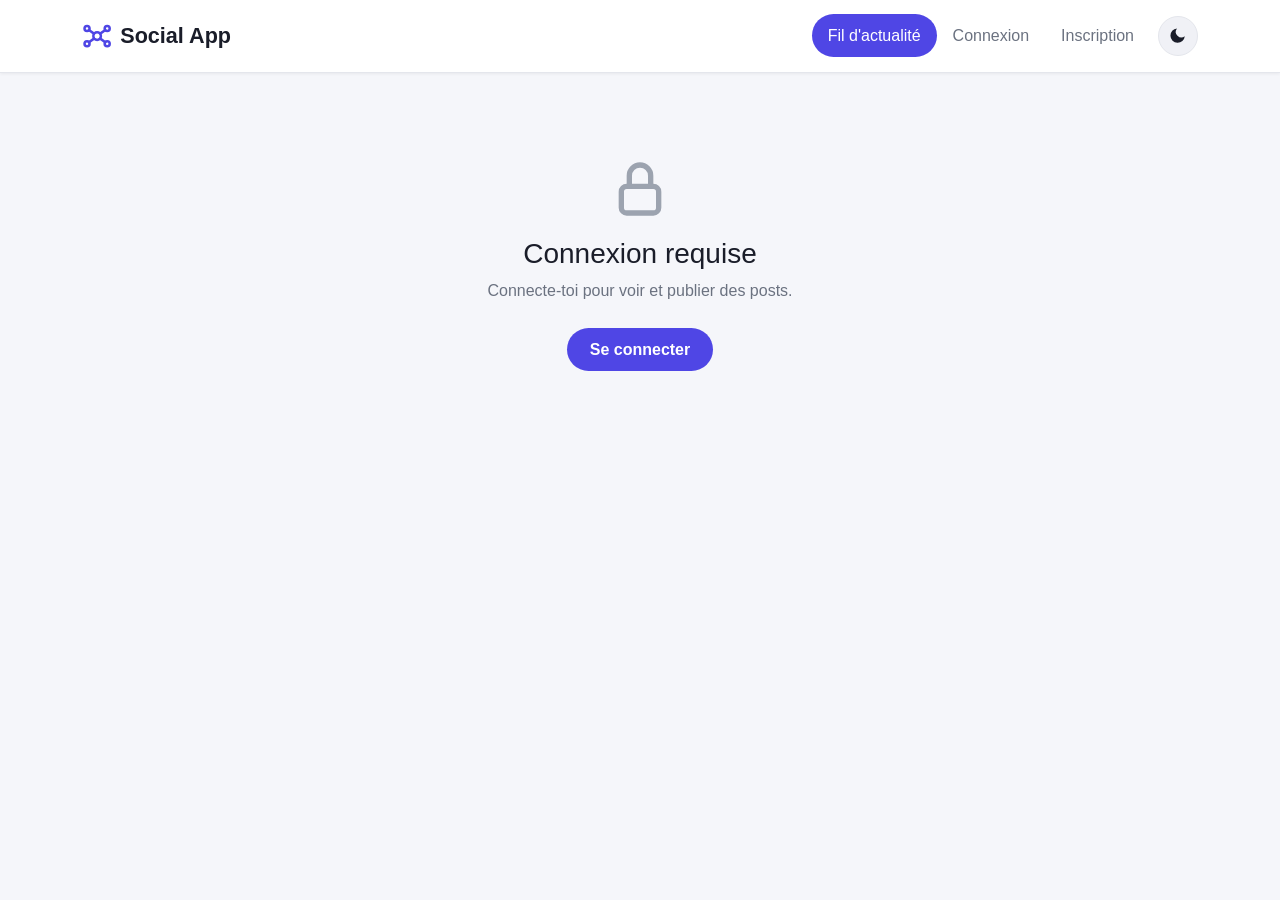
==== frontend/index.html @ 0355a9b8 "Remplacement des icones par des SVG inline (fini le probleme de chargement lent)" ====
<!DOCTYPE html>
<html lang="fr">
<head>
    <meta charset="UTF-8" />
    <meta name="viewport" content="width=device-width, initial-scale=1.0" />
    <title>Fil d'actualité - Social App</title>
    <script>
        (function() {
            const saved = localStorage.getItem('theme') || 'light';
            document.documentElement.setAttribute('data-theme', saved);
        })();
    </script>
    <link href="https://cdn.jsdelivr.net/npm/bootstrap@5.3.0/dist/css/bootstrap.min.css" rel="stylesheet" />
    <link rel="stylesheet" href="css/style.css" />
</head>
<body>

    <nav class="navbar navbar-expand-lg">
        <div class="container">
            <a class="navbar-brand" href="index.html">
                <span class="icon" data-icon="hub"></span> Social App
            </a>
            <button class="navbar-toggler" type="button" data-bs-toggle="collapse" data-bs-target="#navbarNav">
                <span class="navbar-toggler-icon"></span>
            </button>
            <div class="collapse navbar-collapse" id="navbarNav">
                <ul class="navbar-nav ms-auto align-items-center">
                    <li class="nav-item"><a class="nav-link active" href="index.html">Fil d'actualité</a></li>
                    <li class="nav-item" id="profile-link"><a class="nav-link" href="profile.html">Mon profil</a></li>
                    <li class="nav-item" id="login-link"><a class="nav-link" href="login.html">Connexion</a></li>
                    <li class="nav-item" id="register-link"><a class="nav-link" href="register.html">Inscription</a></li>
                    <li class="nav-item" id="logout-link" style="display:none;"><a class="nav-link" href="#" id="logoutBtn">Déconnexion</a></li>
                    <li class="nav-item">
                        <button class="theme-toggle-btn ms-2" id="themeToggleBtn" title="Changer de theme">
                            <span class="icon" data-icon="dark_mode" id="themeIcon"></span>
                        </button>
                    </li>
                </ul>
            </div>
        </div>
    </nav>

    <main class="container my-4" style="max-width: 680px;">
        <div id="auth-required" class="empty-state d-none">
            <span class="icon" data-icon="lock" style="width:4rem;height:4rem;color:var(--text-light);margin:0 auto 1rem;"></span>
            <h3>Connexion requise</h3>
            <p>Connecte-toi pour voir et publier des posts.</p>
            <a href="login.html" class="btn btn-primary mt-2">Se connecter</a>
        </div>

        <div id="feed-content" class="d-none">
            <div class="create-post-box">
                <textarea id="postContent" placeholder="Quoi de neuf ?"></textarea>
                <div class="create-post-footer">
                    <button class="btn btn-primary" id="publishBtn">
                        <span class="icon" data-icon="send"></span> Publier
                    </button>
                </div>
            </div>

            <div id="loading-state" class="text-center py-4">
                <div class="spinner-border"></div>
            </div>

            <div id="posts-list"></div>

            <div id="no-posts" class="empty-state d-none">
                <span class="icon" data-icon="chat_bubble" style="width:4rem;height:4rem;color:var(--text-light);margin:0 auto 1rem;"></span>
                <h3>Aucun post pour l'instant</h3>
                <p>Suis des utilisateurs ou publie ton premier post !</p>
            </div>
        </div>
    </main>

    <script src="https://cdn.jsdelivr.net/npm/bootstrap@5.3.0/dist/js/bootstrap.bundle.min.js"></script>
    <script type="module">
        import { isAuthenticated, logout } from './js/auth.js';
        import { loadFeed, createPost, likePost, unlikePost, addComment } from './js/posts.js';
        import { initTheme, toggleTheme, updateThemeIcon } from './js/theme.js';
        import { renderIcons } from './js/icons.js';

        const currentTheme = initTheme();
        const themeIcon = document.getElementById('themeIcon');
        updateThemeIcon(themeIcon, currentTheme);
        document.getElementById('themeToggleBtn').addEventListener('click', () => {
            updateThemeIcon(themeIcon, toggleTheme());
        });

        function updateAuthUI() {
            const isAuth = isAuthenticated();
            document.getElementById('login-link').style.display = isAuth ? 'none' : 'block';
            document.getElementById('register-link').style.display = isAuth ? 'none' : 'block';
            document.getElementById('profile-link').style.display = isAuth ? 'block' : 'none';
            document.getElementById('logout-link').style.display = isAuth ? 'block' : 'none';
            document.getElementById('auth-required').classList.toggle('d-none', isAuth);
            document.getElementById('feed-content').classList.toggle('d-none', !isAuth);
        }

        document.getElementById('logoutBtn')?.addEventListener('click', (e) => {
            e.preventDefault();
            logout();
            window.location.href = 'index.html';
        });

        function timeAgo(dateStr) {
            const diff = Math.floor((Date.now() - new Date(dateStr)) / 1000);
            if (diff < 60) return "à l'instant";
            if (diff < 3600) return `il y a ${Math.floor(diff / 60)} min`;
            if (diff < 86400) return `il y a ${Math.floor(diff / 3600)} h`;
            return new Date(dateStr).toLocaleDateString();
        }

        function initials(name) {
            return name.split(' ').map(n => n[0]).join('').substring(0, 2).toUpperCase();
        }

        function renderPost(post) {
            const avatarHtml = post.author_avatar
                ? `<img src="${post.author_avatar}" class="post-avatar" style="object-fit:cover;">`
                : `<div class="post-avatar">${initials(post.author_name)}</div>`;

            return `
                <div class="post-card" data-post-id="${post.id}">
                    <div class="post-header">
                        ${avatarHtml}
                        <div>
                            <div class="post-author">${post.author_name}</div>
                            <div class="post-date">${timeAgo(post.created_at)}</div>
                        </div>
                    </div>
                    <div class="post-content">${post.content}</div>
                    <div class="post-actions">
                        <button class="post-action-btn like-btn ${post.is_liked ? 'liked' : ''}" data-id="${post.id}">
                            <span class="icon" data-icon="${post.is_liked ? 'favorite_filled' : 'favorite'}"></span>
                            <span class="likes-count">${post.likes_count}</span>
                        </button>
                        <button class="post-action-btn toggle-comments-btn" data-id="${post.id}">
                            <span class="icon" data-icon="chat_bubble"></span>
                            <span>${post.comments.length}</span>
                        </button>
                    </div>
                    <div class="comments-section d-none" id="comments-${post.id}">
                        ${post.comments.map(c => `
                            <div class="comment-item">
                                <span class="comment-author">${c.author_name}</span> ${c.content}
                            </div>
                        `).join('')}
                        <div class="comment-form">
                            <input type="text" placeholder="Ajouter un commentaire..." class="comment-input" data-id="${post.id}">
                            <button class="submit-comment-btn" data-id="${post.id}">
                                <span class="icon" data-icon="send"></span>
                            </button>
                        </div>
                    </div>
                </div>
            `;
        }

        function attachPostEvents() {
            document.querySelectorAll('.like-btn').forEach(btn => {
                btn.addEventListener('click', async () => {
                    const id = btn.dataset.id;
                    const isLiked = btn.classList.contains('liked');
                    const countSpan = btn.querySelector('.likes-count');
                    const iconSpan = btn.querySelector('.icon');
                    let count = parseInt(countSpan.textContent);

                    if (isLiked) {
                        await unlikePost(id);
                        btn.classList.remove('liked');
                        iconSpan.dataset.icon = 'favorite';
                        countSpan.textContent = count - 1;
                    } else {
                        await likePost(id);
                        btn.classList.add('liked');
                        iconSpan.dataset.icon = 'favorite_filled';
                        countSpan.textContent = count + 1;
                    }
                    renderIcons(btn);
                });
            });

            document.querySelectorAll('.toggle-comments-btn').forEach(btn => {
                btn.addEventListener('click', () => {
                    const section = document.getElementById(`comments-${btn.dataset.id}`);
                    section.classList.toggle('d-none');
                });
            });

            document.querySelectorAll('.submit-comment-btn').forEach(btn => {
                btn.addEventListener('click', async () => {
                    const id = btn.dataset.id;
                    const input = document.querySelector(`.comment-input[data-id="${id}"]`);
                    const content = input.value.trim();
                    if (!content) return;

                    const success = await addComment(id, content);
                    if (success) {
                        input.value = '';
                        await refreshFeed();
                    }
                });
            });
        }

        async function refreshFeed() {
            const posts = await loadFeed();
            const container = document.getElementById('posts-list');
            const noPosts = document.getElementById('no-posts');

            document.getElementById('loading-state').classList.add('d-none');

            if (!posts || posts.length === 0) {
                container.innerHTML = '';
                noPosts.classList.remove('d-none');
                return;
            }
            noPosts.classList.add('d-none');
            container.innerHTML = posts.map(renderPost).join('');
            renderIcons(container);
            attachPostEvents();
        }

        document.getElementById('publishBtn').addEventListener('click', async () => {
            const textarea = document.getElementById('postContent');
            const content = textarea.value.trim();
            if (!content) return;

            const btn = document.getElementById('publishBtn');
            btn.disabled = true;

            const result = await createPost(content);
            btn.disabled = false;

            if (result.success) {
                textarea.value = '';
                await refreshFeed();
            }
        });

        async function init() {
            updateAuthUI();
            renderIcons();
            if (isAuthenticated()) {
                await refreshFeed();
            }
        }

        init();
    </script>
</body>
</html>
---- frontend/css/style.css ----
:root {
    --bg: #f5f6fa;
    --surface: #ffffff;
    --surface-hover: #f0f1f6;
    --border: #e4e6ec;
    --border-strong: #d4d7e0;

    --accent: #4f46e5;
    --accent-dark: #4338ca;
    --accent-light: #eef0ff;
    --accent2: #14b8a6;

    --success: #10b981;
    --danger: #ef4444;

    --text: #1a1d29;
    --text-secondary: #6b7280;
    --text-light: #9ca3af;

    --shadow-sm: 0 1px 3px rgba(0,0,0,0.06);
    --shadow-md: 0 8px 24px rgba(79,70,229,0.10);
    --shadow-lg: 0 16px 40px rgba(79,70,229,0.14);
    --radius-sm: 10px;
    --radius-md: 16px;
    --radius-lg: 22px;
}

[data-theme="dark"] {
    --bg: #0f1117;
    --surface: #171a23;
    --surface-hover: #1f2330;
    --border: #2a2e3b;
    --border-strong: #3a3f4f;

    --accent: #818cf8;
    --accent-dark: #6366f1;
    --accent-light: #22263a;
    --accent2: #2dd4bf;

    --success: #34d399;
    --danger: #f87171;

    --text: #f3f4f6;
    --text-secondary: #9ca3af;
    --text-light: #6b7280;

    --shadow-sm: 0 1px 3px rgba(0,0,0,0.3);
    --shadow-md: 0 8px 24px rgba(0,0,0,0.35);
    --shadow-lg: 0 16px 40px rgba(0,0,0,0.45);
}

* { margin:0; padding:0; box-sizing:border-box; }
html, body { height:100%; }

body {
    font-family: 'Segoe UI', -apple-system, BlinkMacSystemFont, Roboto, sans-serif;
    background: var(--bg);
    color: var(--text);
    display: flex;
    flex-direction: column;
    min-height: 100vh;
    line-height: 1.6;
    transition: background 0.3s ease, color 0.3s ease;
}

main { flex:1; }
a { text-decoration:none; }



   .icon {
    display: inline-flex;
    align-items: center;
    justify-content: center;
    width: 1.2em;
    height: 1.2em;
    flex-shrink: 0;
}
.icon svg { width: 100%; height: 100%; }
.navbar-brand .icon { color: var(--accent); width: 1.4em; height: 1.4em; }
.post-action-btn.liked { color: #e0245e; }

/* NAVBAR */
.navbar {
    background: var(--surface) !important;
    border-bottom: 1px solid var(--border);
    padding: 0.85rem 0;
    box-shadow: var(--shadow-sm);
    transition: background 0.3s ease, border-color 0.3s ease;
}
.navbar-brand {
    font-weight: 800;
    font-size: 1.35rem;
    color: var(--text) !important;
    display: inline-flex;
    align-items: center;
    gap: 0.5rem;
}
.navbar-brand .material-symbols-outlined { color: var(--accent); font-size: 1.5rem; }

.nav-link {
    color: var(--text-secondary) !important;
    font-weight: 500;
    padding: 0.55rem 1rem !important;
    border-radius: 30px;
    transition: all 0.2s ease;
}
.nav-link:hover { color: var(--text) !important; background: var(--surface-hover); }
.nav-link.active { color: #fff !important; background: var(--accent); }

.navbar-toggler { border-color: var(--border-strong) !important; }
[data-theme="dark"] .navbar-toggler-icon { filter: invert(1); }

.theme-toggle-btn {
    background: var(--surface-hover);
    border: 1px solid var(--border);
    color: var(--text);
    width: 40px;
    height: 40px;
    border-radius: 50%;
    display: flex;
    align-items: center;
    justify-content: center;
    cursor: pointer;
    transition: all 0.25s ease;
}
.theme-toggle-btn:hover { background: var(--accent-light); color: var(--accent); border-color: var(--accent); }

/* FORMS */
.form-control, .form-select {
    background: var(--surface);
    border: 1.5px solid var(--border);
    color: var(--text);
    border-radius: var(--radius-sm);
    padding: 0.6rem 0.9rem;
    transition: all 0.2s ease;
}
.form-control::placeholder { color: var(--text-light); }
.form-control:focus {
    background: var(--surface);
    border-color: var(--accent);
    box-shadow: 0 0 0 4px var(--accent-light);
    outline: none;
    color: var(--text);
}
.form-label { color: var(--text); font-weight: 500; }

/* AUTH CARD */
.auth-card {
    border: 1px solid var(--border);
    border-radius: var(--radius-lg);
    background: var(--surface);
    box-shadow: var(--shadow-md);
}
.auth-card .card-body { padding: 2.2rem; }

.password-wrapper { position: relative; display: flex; align-items: center; }
.password-wrapper .form-control { padding-right: 44px; width: 100%; }
.password-toggle {
    position: absolute;
    right: 6px;
    background: transparent;
    border: none;
    color: var(--text-light);
    width: 32px;
    height: 32px;
    display: flex;
    align-items: center;
    justify-content: center;
    border-radius: 50%;
    cursor: pointer;
}
.password-toggle:hover { color: var(--accent); background: var(--accent-light); }
.form-hint { font-size: 0.78rem; color: var(--text-light); margin-top: 0.3rem; }

/* BUTTONS */
.btn-primary {
    background: var(--accent) !important;
    color: #fff !important;
    border: none !important;
    padding: 0.6rem 1.4rem;
    border-radius: 30px;
    font-weight: 600;
    transition: all 0.2s ease;
}
.btn-primary:hover { background: var(--accent-dark) !important; transform: translateY(-1px); box-shadow: var(--shadow-md); }

.btn-outline-custom {
    background: transparent;
    border: 1.5px solid var(--border-strong);
    color: var(--text);
    padding: 0.55rem 1.3rem;
    border-radius: 30px;
    font-weight: 600;
    transition: all 0.2s ease;
}
.btn-outline-custom:hover { border-color: var(--accent); color: var(--accent); }

.btn-following {
    background: var(--accent-light);
    color: var(--accent);
    border: 1.5px solid var(--accent);
}

/* CREATE POST */
.create-post-box {
    border: 1px solid var(--border);
    border-radius: var(--radius-md);
    background: var(--surface);
    padding: 1.2rem;
    margin-bottom: 1.5rem;
    box-shadow: var(--shadow-sm);
}
.create-post-box textarea {
    resize: none;
    border: none;
    background: transparent;
    color: var(--text);
    width: 100%;
    min-height: 70px;
    font-size: 0.95rem;
    outline: none;
}
.create-post-box textarea::placeholder { color: var(--text-light); }
.create-post-footer {
    display: flex;
    justify-content: flex-end;
    padding-top: 0.8rem;
    border-top: 1px solid var(--border);
    margin-top: 0.5rem;
}

/* POST CARD */
.post-card {
    border: 1px solid var(--border);
    border-radius: var(--radius-md);
    background: var(--surface);
    padding: 1.3rem;
    margin-bottom: 1.2rem;
    box-shadow: var(--shadow-sm);
    transition: box-shadow 0.2s ease;
}
.post-card:hover { box-shadow: var(--shadow-md); }

.post-header { display: flex; align-items: center; gap: 0.7rem; margin-bottom: 0.6rem; }
.post-avatar {
    width: 42px;
    height: 42px;
    border-radius: 50%;
    background: var(--accent-light);
    color: var(--accent);
    display: flex;
    align-items: center;
    justify-content: center;
    font-weight: 700;
    flex-shrink: 0;
}
.post-author { font-weight: 700; color: var(--text); }
.post-date { font-size: 0.78rem; color: var(--text-light); }
.post-content { margin: 0.5rem 0 0.8rem; white-space: pre-wrap; color: var(--text); }

.post-actions { display: flex; gap: 1.2rem; padding-top: 0.7rem; border-top: 1px solid var(--border); }
.post-action-btn {
    background: transparent;
    border: none;
    color: var(--text-secondary);
    display: flex;
    align-items: center;
    gap: 0.35rem;
    font-size: 0.85rem;
    font-weight: 500;
    cursor: pointer;
    transition: color 0.2s ease;
    padding: 0.3rem 0.5rem;
    border-radius: 8px;
}
.post-action-btn:hover { color: var(--accent); background: var(--accent-light); }
.post-action-btn.liked { color: #e0245e; }
.post-action-btn.liked .material-symbols-outlined { font-variation-settings: 'FILL' 1; }

.comments-section { margin-top: 0.8rem; }
.comment-item {
    padding: 0.6rem 0;
    border-top: 1px solid var(--border);
    font-size: 0.88rem;
}
.comment-author { font-weight: 600; color: var(--text); }
.comment-form { display: flex; gap: 0.5rem; margin-top: 0.6rem; }
.comment-form input {
    flex: 1;
    border: 1px solid var(--border);
    border-radius: 20px;
    padding: 0.4rem 0.9rem;
    background: var(--bg);
    color: var(--text);
    font-size: 0.85rem;
}
.comment-form button {
    background: var(--accent);
    color: #fff;
    border: none;
    border-radius: 50%;
    width: 34px;
    height: 34px;
    display: flex;
    align-items: center;
    justify-content: center;
    cursor: pointer;
}

/* PROFILE */
.profile-header {
    background: var(--surface);
    border-radius: var(--radius-lg);
    border: 1px solid var(--border);
    padding: 2rem;
    text-align: center;
    box-shadow: var(--shadow-sm);
    margin-bottom: 1.5rem;
}
.profile-avatar-large {
    width: 90px;
    height: 90px;
    border-radius: 50%;
    background: var(--accent-light);
    color: var(--accent);
    display: flex;
    align-items: center;
    justify-content: center;
    font-weight: 700;
    font-size: 2rem;
    margin: 0 auto 1rem;
    transition: opacity 0.2s ease;
}
.profile-avatar-large:hover { opacity: 0.85; }
.profile-stats { display: flex; justify-content: center; gap: 2.5rem; margin-top: 1rem; }
.profile-stat-value { font-weight: 700; font-size: 1.2rem; color: var(--text); }
.profile-stat-label { font-size: 0.8rem; color: var(--text-secondary); }

.empty-state { text-align: center; padding: 60px 20px; }
.empty-state .material-symbols-outlined { font-size: 4rem; color: var(--text-light); margin-bottom: 1rem; }
.empty-state h3 { color: var(--text); }
.empty-state p { color: var(--text-secondary); }

.spinner-border { color: var(--accent); }

/* TOAST reseau (utilise si l'API est injoignable) */
.network-banner {
    background: var(--danger);
    color: #fff;
    text-align: center;
    padding: 0.5rem;
    font-size: 0.85rem;
    display: none;
}
.network-banner.show { display: block; }

@media (max-width: 576px) {
    .auth-card .card-body { padding: 1.4rem; }
}
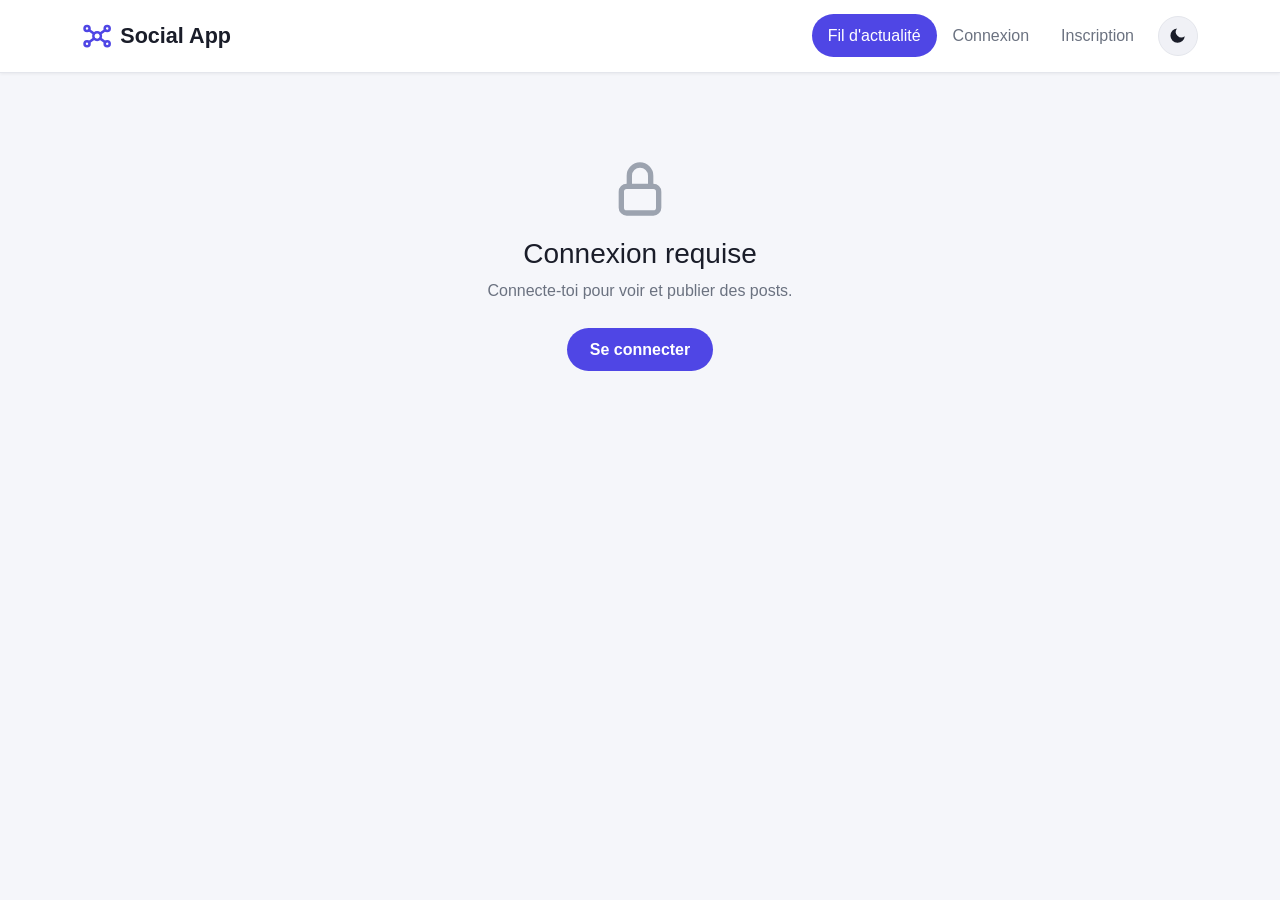
==== commit 508e5818: "Fil public, systeme de suivi, likes/commentaires sur le profil, icones SVG inline, upload avatar" ====
--- a/frontend/index.html
+++ b/frontend/index.html
@@ -76,8 +76,11 @@
     <script type="module">
         import { isAuthenticated, logout } from './js/auth.js';
         import { loadFeed, createPost, likePost, unlikePost, addComment } from './js/posts.js';
+        import { getMyProfile, followUser, unfollowUser } from './js/profile.js';
         import { initTheme, toggleTheme, updateThemeIcon } from './js/theme.js';
         import { renderIcons } from './js/icons.js';
+
+        let myProfile = null;
 
         const currentTheme = initTheme();
         const themeIcon = document.getElementById('themeIcon');
@@ -114,19 +117,29 @@
             return name.split(' ').map(n => n[0]).join('').substring(0, 2).toUpperCase();
         }
 
-        function renderPost(post) {
+        function renderPost(post, myId) {
             const avatarHtml = post.author_avatar
                 ? `<img src="${post.author_avatar}" class="post-avatar" style="object-fit:cover;">`
                 : `<div class="post-avatar">${initials(post.author_name)}</div>`;
 
+            const isOwnPost = post.author === myId;
+            const followBtnHtml = isOwnPost ? '' : `
+                <button class="btn-follow ${post.is_following_author ? 'following' : ''}" data-author-id="${post.author}">
+                    ${post.is_following_author ? 'Abonné' : 'Suivre'}
+                </button>
+            `;
+
             return `
                 <div class="post-card" data-post-id="${post.id}">
                     <div class="post-header">
-                        ${avatarHtml}
-                        <div>
-                            <div class="post-author">${post.author_name}</div>
-                            <div class="post-date">${timeAgo(post.created_at)}</div>
-                        </div>
+                        <a href="profile.html?id=${post.author}" class="author-link">
+                            ${avatarHtml}
+                            <div>
+                                <div class="post-author">${post.author_name}</div>
+                                <div class="post-date">${timeAgo(post.created_at)}</div>
+                            </div>
+                        </a>
+                        ${followBtnHtml}
                     </div>
                     <div class="post-content">${post.content}</div>
                     <div class="post-actions">
@@ -201,6 +214,23 @@
                     }
                 });
             });
+
+            document.querySelectorAll('.btn-follow').forEach(btn => {
+                btn.addEventListener('click', async () => {
+                    const authorId = btn.dataset.authorId;
+                    const isFollowing = btn.classList.contains('following');
+
+                    if (isFollowing) {
+                        await unfollowUser(authorId);
+                        btn.classList.remove('following');
+                        btn.textContent = 'Suivre';
+                    } else {
+                        await followUser(authorId);
+                        btn.classList.add('following');
+                        btn.textContent = 'Abonné';
+                    }
+                });
+            });
         }
 
         async function refreshFeed() {
@@ -216,7 +246,7 @@
                 return;
             }
             noPosts.classList.add('d-none');
-            container.innerHTML = posts.map(renderPost).join('');
+            container.innerHTML = posts.map(p => renderPost(p, myProfile ? myProfile.id : null)).join('');
             renderIcons(container);
             attachPostEvents();
         }
@@ -242,6 +272,7 @@
             updateAuthUI();
             renderIcons();
             if (isAuthenticated()) {
+                myProfile = await getMyProfile();
                 await refreshFeed();
             }
         }
--- a/frontend/css/style.css
+++ b/frontend/css/style.css
@@ -357,4 +357,29 @@
 
 @media (max-width: 576px) {
     .auth-card .card-body { padding: 1.4rem; }
-}+}
+
+.btn-follow {
+    background: var(--accent);
+    color: #fff;
+    border: none;
+    padding: 0.3rem 0.9rem;
+    border-radius: 20px;
+    font-size: 0.78rem;
+    font-weight: 600;
+    cursor: pointer;
+    margin-left: auto;
+    transition: all 0.2s ease;
+}
+.btn-follow:hover { background: var(--accent-dark); }
+.btn-follow.following {
+    background: transparent;
+    color: var(--text-secondary);
+    border: 1.5px solid var(--border-strong);
+}
+.btn-follow.following:hover { border-color: var(--danger); color: var(--danger); }
+.post-header { position: relative; }
+.author-link { display: flex; align-items: center; gap: 0.7rem; text-decoration: none; color: inherit; flex: 1; }
+
+
+
